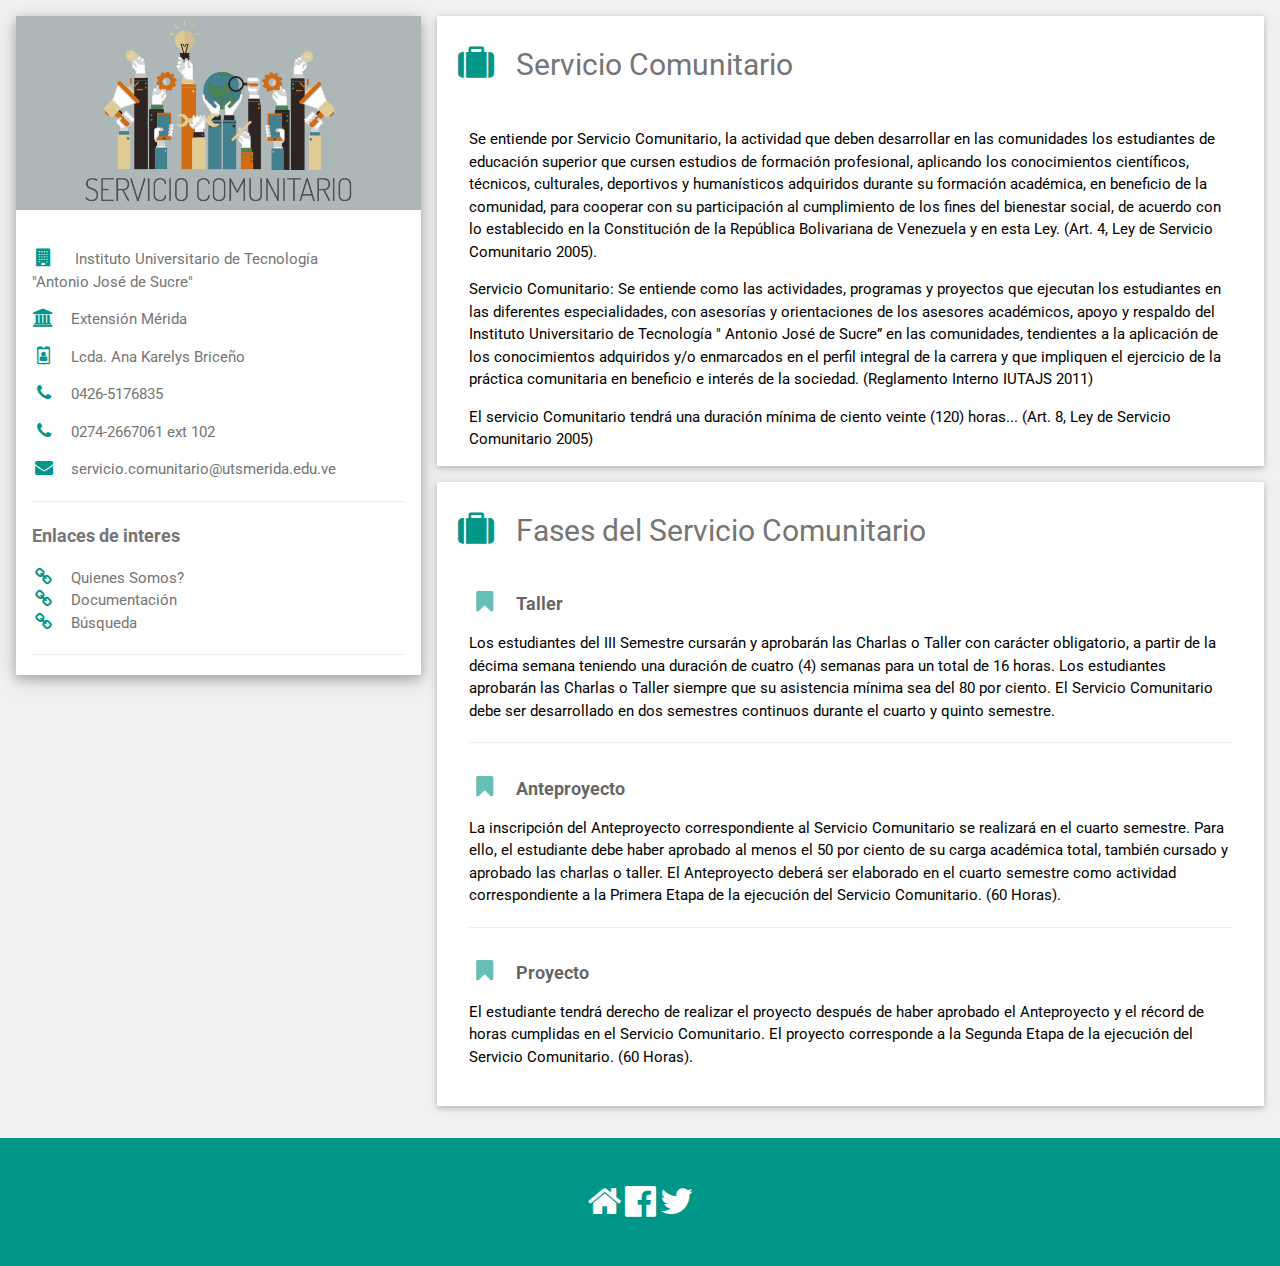
==== index.html @ 1b17f761 "Primer commit" ====
<!DOCTYPE html>
<html>
<title>Servicio Comunitario</title>
<meta charset="UTF-8">
<meta name="viewport" content="width=device-width, initial-scale=1">
<link rel="stylesheet" href="https://www.w3schools.com/w3css/4/w3.css">
<link rel='stylesheet' href='https://fonts.googleapis.com/css?family=Roboto'>
<link rel="shortcut icon" href="img/favicon.ico" type="image/x-icon" />
<link rel="stylesheet" href="https://cdnjs.cloudflare.com/ajax/libs/font-awesome/4.7.0/css/font-awesome.min.css">

<style>
html,body,h1,h2,h3,h4,h5,h6 {font-family: "Roboto", sans-serif}
.enlaces a{
    text-decoration: none;
}

</style>
<body class="w3-light-grey">

<!-- Page Container -->
<div class="w3-content w3-margin-top" style="max-width:1400px;">

  <!-- The Grid -->
  <div class="w3-row-padding">
  
    <!-- Left Column -->
    <div class="w3-third">
    
      <div class="w3-white w3-text-grey w3-card-4">
        <div class="w3-display-container">
          <img src="img/avatar.png" style="width:100%" alt="Avatar">
          <div class="w3-display-bottomleft w3-container w3-text-black">
            <h2></h2>
          </div>
        </div>
        <div class="w3-container">
            <br>
          <p>
              <i class="fa fa-building fa-fw w3-margin-right w3-large w3-text-teal"></i>
          Instituto Universitario de Tecnología <br>
          "Antonio José de Sucre"</p>
          <p><i class="fa fa-university fa-fw w3-margin-right w3-large w3-text-teal"></i>Extensión Mérida</p>
          <p><i class="fa fa-id-badge fa-fw w3-margin-right w3-large w3-text-teal"></i>Lcda. Ana Karelys Briceño</p>
          <p><i class="fa fa-phone fa-fw w3-margin-right w3-large w3-text-teal"></i>0426-5176835</p>
          <p><i class="fa fa-phone fa-fw w3-margin-right w3-large w3-text-teal"></i>0274-2667061 ext 102</p>
          <p><i class="fa fa-envelope fa-fw w3-margin-right w3-large w3-text-teal"></i>servicio.comunitario@utsmerida.edu.ve</p>
          <hr>

          <p class="w3-large"><b>Enlaces de interes</b></p>
          <div class="enlaces">
            <a href="about.html" class="list-group-item"><i class="fa fa-link fa-fw w3-margin-right w3-large w3-text-teal"></i>Quienes Somos?</a><br>
            <a href="info.html" class="list-group-item"><i class="fa fa-link fa-fw w3-margin-right w3-large w3-text-teal"></i>Documentación</a><br>
            <a href="under.html" class="list-group-item"><i class="fa fa-link fa-fw w3-margin-right w3-large w3-text-teal"></i>Búsqueda</a><br>
          </div>
        
        <hr>
        
        </div>
      </div><br>

    <!-- End Left Column -->
    </div>

    <!-- Right Column -->
    <div class="w3-twothird">
    
      <div class="w3-container w3-card-2 w3-white w3-margin-bottom">
        <h2 class="w3-text-grey w3-padding-16"><i class="fa fa-suitcase fa-fw w3-margin-right w3-xxlarge w3-text-teal"></i>Servicio Comunitario</h2>
        <div class="w3-container">

        <p> Se entiende por Servicio Comunitario, la actividad que deben desarrollar en las comunidades los estudiantes de educación superior
             que cursen estudios de formación profesional, aplicando los conocimientos científicos, técnicos, culturales, deportivos y 
             humanísticos adquiridos durante su formación académica, en beneficio de la comunidad, para cooperar con su participación al 
             cumplimiento de los fines del bienestar social, de acuerdo con lo establecido en la Constitución de la República Bolivariana
              de Venezuela y en esta Ley. (Art.  4, Ley de Servicio Comunitario 2005).</p>

        <p>Servicio Comunitario: Se entiende como las actividades, programas y proyectos que ejecutan los estudiantes en las diferentes especialidades, 
        con asesorías y orientaciones de los asesores académicos, apoyo y respaldo del Instituto Universitario de Tecnología 
        " Antonio José de Sucre” en las comunidades, tendientes a la aplicación de los conocimientos adquiridos y/o enmarcados en el perfil 
        integral de la carrera y que impliquen el ejercicio de la práctica comunitaria en beneficio e interés de la sociedad. (Reglamento Interno IUTAJS 2011)</p>

   <p>El servicio Comunitario tendrá una duración mínima de ciento veinte (120) horas... (Art. 8, Ley de Servicio Comunitario 2005)</p>
        </div>
      </div>
        <div class="w3-container w3-card-2 w3-white w3-margin-bottom">
        <h2 class="w3-text-grey w3-padding-16"><i class="fa fa-suitcase fa-fw w3-margin-right w3-xxlarge w3-text-teal"></i>Fases del Servicio Comunitario</h2>
        <div class="w3-container">

          <h5 class="w3-opacity"><i class="fa fa-bookmark fa-fw w3-margin-right w3-xlarge w3-text-teal"></i><b>Taller</b></h5>
          <p>  Los estudiantes del III Semestre cursarán y aprobarán las Charlas o Taller con carácter obligatorio, 
              a partir de la décima semana teniendo una duración de cuatro (4) semanas para un total de 16 horas. 
              Los estudiantes aprobarán las Charlas o Taller siempre que su asistencia mínima sea del 80 por ciento.
              El Servicio Comunitario debe ser desarrollado en dos semestres continuos durante el cuarto y quinto semestre.</p>
          <hr>
        </div>
        <div class="w3-container">
          <h5 class="w3-opacity"><i class="fa fa-bookmark fa-fw w3-margin-right w3-xlarge w3-text-teal"></i><b>Anteproyecto</b></h5>
          <p>La inscripción del Anteproyecto correspondiente al Servicio Comunitario se realizará en el cuarto semestre. 
              Para ello, el estudiante debe haber aprobado al menos el 50 por ciento de su carga académica total, 
              también cursado y aprobado las charlas o taller. El Anteproyecto deberá ser elaborado en el cuarto semestre 
              como actividad correspondiente a la Primera Etapa de la ejecución del Servicio Comunitario. (60 Horas).</p>
          <hr>
        </div>
        <div class="w3-container">
          <h5 class="w3-opacity"><i class="fa fa-bookmark fa-fw w3-margin-right w3-xlarge w3-text-teal"></i><b>Proyecto</b></h5>
          <p>El estudiante tendrá derecho de realizar el proyecto después de haber 
              aprobado el Anteproyecto y el récord de horas cumplidas en el Servicio Comunitario. 
              El proyecto corresponde a la Segunda Etapa de la ejecución del Servicio Comunitario. (60 Horas).</p><br>
        </div>
      </div>


    <!-- End Right Column -->
    </div>
    
  <!-- End Grid -->
  </div>
  
  <!-- End Page Container -->
</div>

<footer class="w3-container w3-teal w3-center w3-margin-top">
  <br><br>
  <a href="index.html"><i class="fa fa-home w3-hover-opacity w3-xxlarge"></i></a>
  <a href="https://www.facebook.com/utsmerida"><i class="fa fa-facebook-official w3-hover-opacity w3-xxlarge"></i></a> 
  <a href="https://twitter.com/utsmerida"><i class="fa fa-twitter w3-hover-opacity w3-xxlarge"></i></a>
  <br><br><br>
</footer>

</body>
</html>
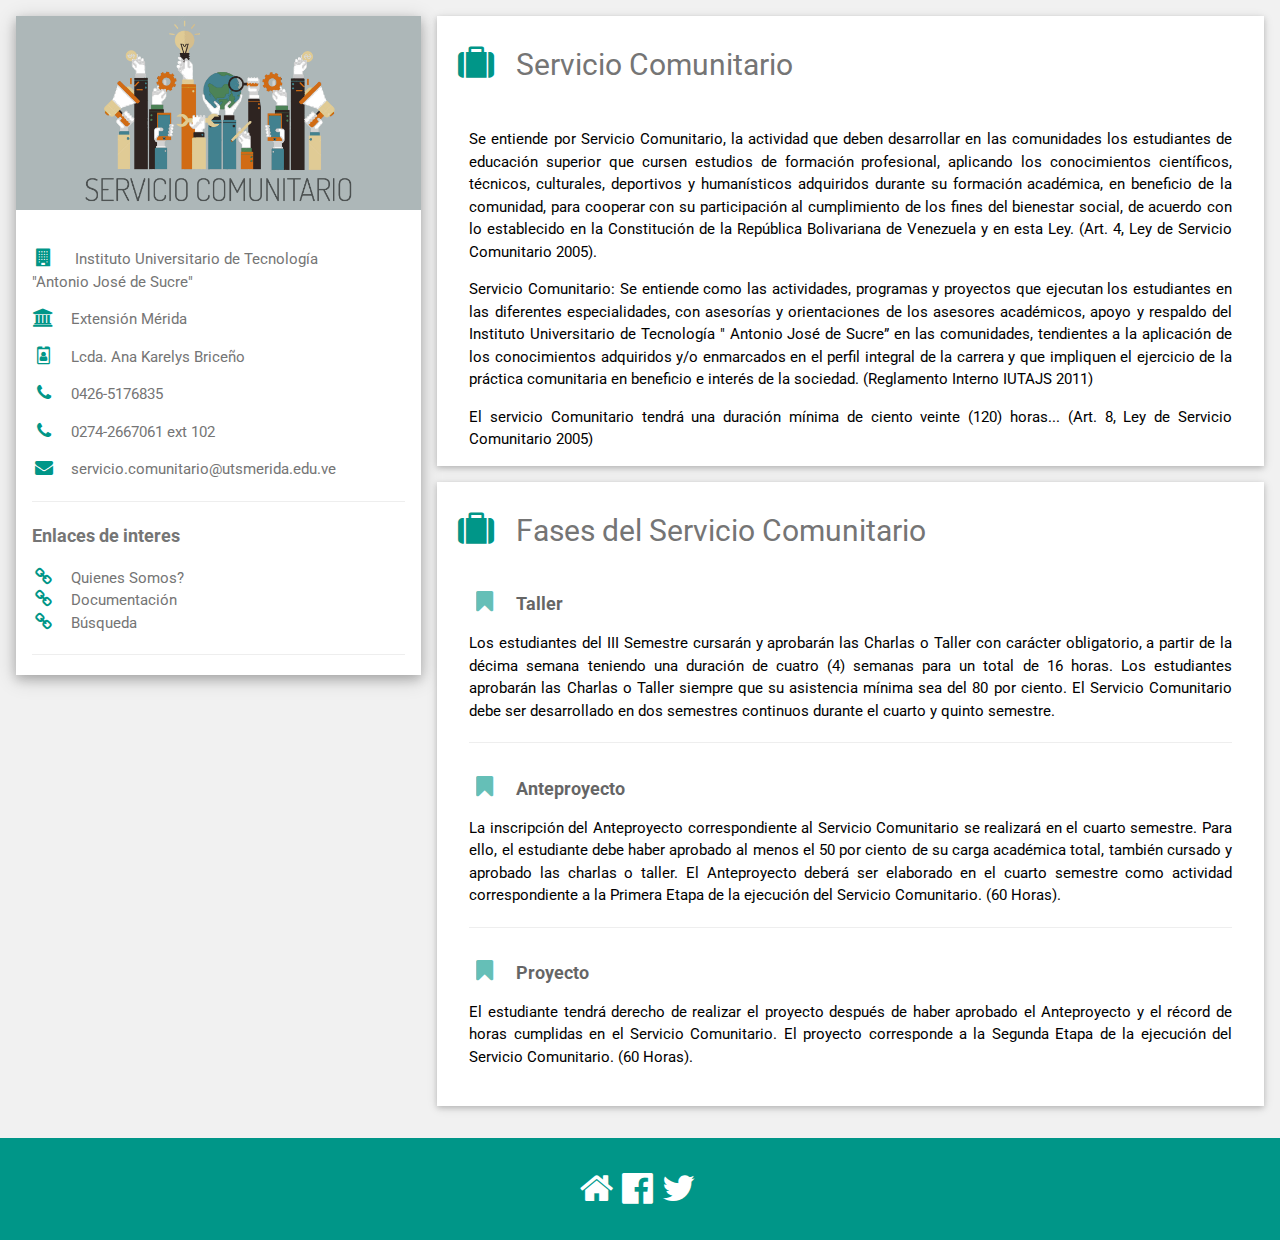
==== commit 701ca347: "Css modificado" ====
--- a/index.html
+++ b/index.html
@@ -1,20 +1,14 @@
 <!DOCTYPE html>
-<html>
+<html lang="es">
 <title>Servicio Comunitario</title>
 <meta charset="UTF-8">
 <meta name="viewport" content="width=device-width, initial-scale=1">
 <link rel="stylesheet" href="https://www.w3schools.com/w3css/4/w3.css">
+<link rel="stylesheet" href="css/style.css">
 <link rel='stylesheet' href='https://fonts.googleapis.com/css?family=Roboto'>
 <link rel="shortcut icon" href="img/favicon.ico" type="image/x-icon" />
 <link rel="stylesheet" href="https://cdnjs.cloudflare.com/ajax/libs/font-awesome/4.7.0/css/font-awesome.min.css">
 
-<style>
-html,body,h1,h2,h3,h4,h5,h6 {font-family: "Roboto", sans-serif}
-.enlaces a{
-    text-decoration: none;
-}
-
-</style>
 <body class="w3-light-grey">
 
 <!-- Page Container -->
@@ -30,7 +24,6 @@
         <div class="w3-display-container">
           <img src="img/avatar.png" style="width:100%" alt="Avatar">
           <div class="w3-display-bottomleft w3-container w3-text-black">
-            <h2></h2>
           </div>
         </div>
         <div class="w3-container">
@@ -66,7 +59,7 @@
     
       <div class="w3-container w3-card-2 w3-white w3-margin-bottom">
         <h2 class="w3-text-grey w3-padding-16"><i class="fa fa-suitcase fa-fw w3-margin-right w3-xxlarge w3-text-teal"></i>Servicio Comunitario</h2>
-        <div class="w3-container">
+        <div class="w3-container w3-justify">
 
         <p> Se entiende por Servicio Comunitario, la actividad que deben desarrollar en las comunidades los estudiantes de educación superior
              que cursen estudios de formación profesional, aplicando los conocimientos científicos, técnicos, culturales, deportivos y 
@@ -84,8 +77,8 @@
       </div>
         <div class="w3-container w3-card-2 w3-white w3-margin-bottom">
         <h2 class="w3-text-grey w3-padding-16"><i class="fa fa-suitcase fa-fw w3-margin-right w3-xxlarge w3-text-teal"></i>Fases del Servicio Comunitario</h2>
-        <div class="w3-container">
-
+        <div class="w3-container w3-justify">
+          
           <h5 class="w3-opacity"><i class="fa fa-bookmark fa-fw w3-margin-right w3-xlarge w3-text-teal"></i><b>Taller</b></h5>
           <p>  Los estudiantes del III Semestre cursarán y aprobarán las Charlas o Taller con carácter obligatorio, 
               a partir de la décima semana teniendo una duración de cuatro (4) semanas para un total de 16 horas. 
@@ -93,7 +86,7 @@
               El Servicio Comunitario debe ser desarrollado en dos semestres continuos durante el cuarto y quinto semestre.</p>
           <hr>
         </div>
-        <div class="w3-container">
+        <div class="w3-container w3-justify">
           <h5 class="w3-opacity"><i class="fa fa-bookmark fa-fw w3-margin-right w3-xlarge w3-text-teal"></i><b>Anteproyecto</b></h5>
           <p>La inscripción del Anteproyecto correspondiente al Servicio Comunitario se realizará en el cuarto semestre. 
               Para ello, el estudiante debe haber aprobado al menos el 50 por ciento de su carga académica total, 
@@ -101,7 +94,7 @@
               como actividad correspondiente a la Primera Etapa de la ejecución del Servicio Comunitario. (60 Horas).</p>
           <hr>
         </div>
-        <div class="w3-container">
+        <div class="w3-container w3-justify">
           <h5 class="w3-opacity"><i class="fa fa-bookmark fa-fw w3-margin-right w3-xlarge w3-text-teal"></i><b>Proyecto</b></h5>
           <p>El estudiante tendrá derecho de realizar el proyecto después de haber 
               aprobado el Anteproyecto y el récord de horas cumplidas en el Servicio Comunitario. 
@@ -119,12 +112,10 @@
   <!-- End Page Container -->
 </div>
 
-<footer class="w3-container w3-teal w3-center w3-margin-top">
-  <br><br>
+<footer class="w3-container w3-teal w3-center w3-margin-top w3-padding-32">
   <a href="index.html"><i class="fa fa-home w3-hover-opacity w3-xxlarge"></i></a>
   <a href="https://www.facebook.com/utsmerida"><i class="fa fa-facebook-official w3-hover-opacity w3-xxlarge"></i></a> 
   <a href="https://twitter.com/utsmerida"><i class="fa fa-twitter w3-hover-opacity w3-xxlarge"></i></a>
-  <br><br><br>
 </footer>
 
 </body>
--- a/css/style.css
+++ b/css/style.css
@@ -0,0 +1,7 @@
+html,body,h1,h2,h3,h4,h5,h6 {font-family: "Roboto", sans-serif}
+.enlaces a{
+    text-decoration: none;
+}
+footer a{
+    padding-right: 5px;
+}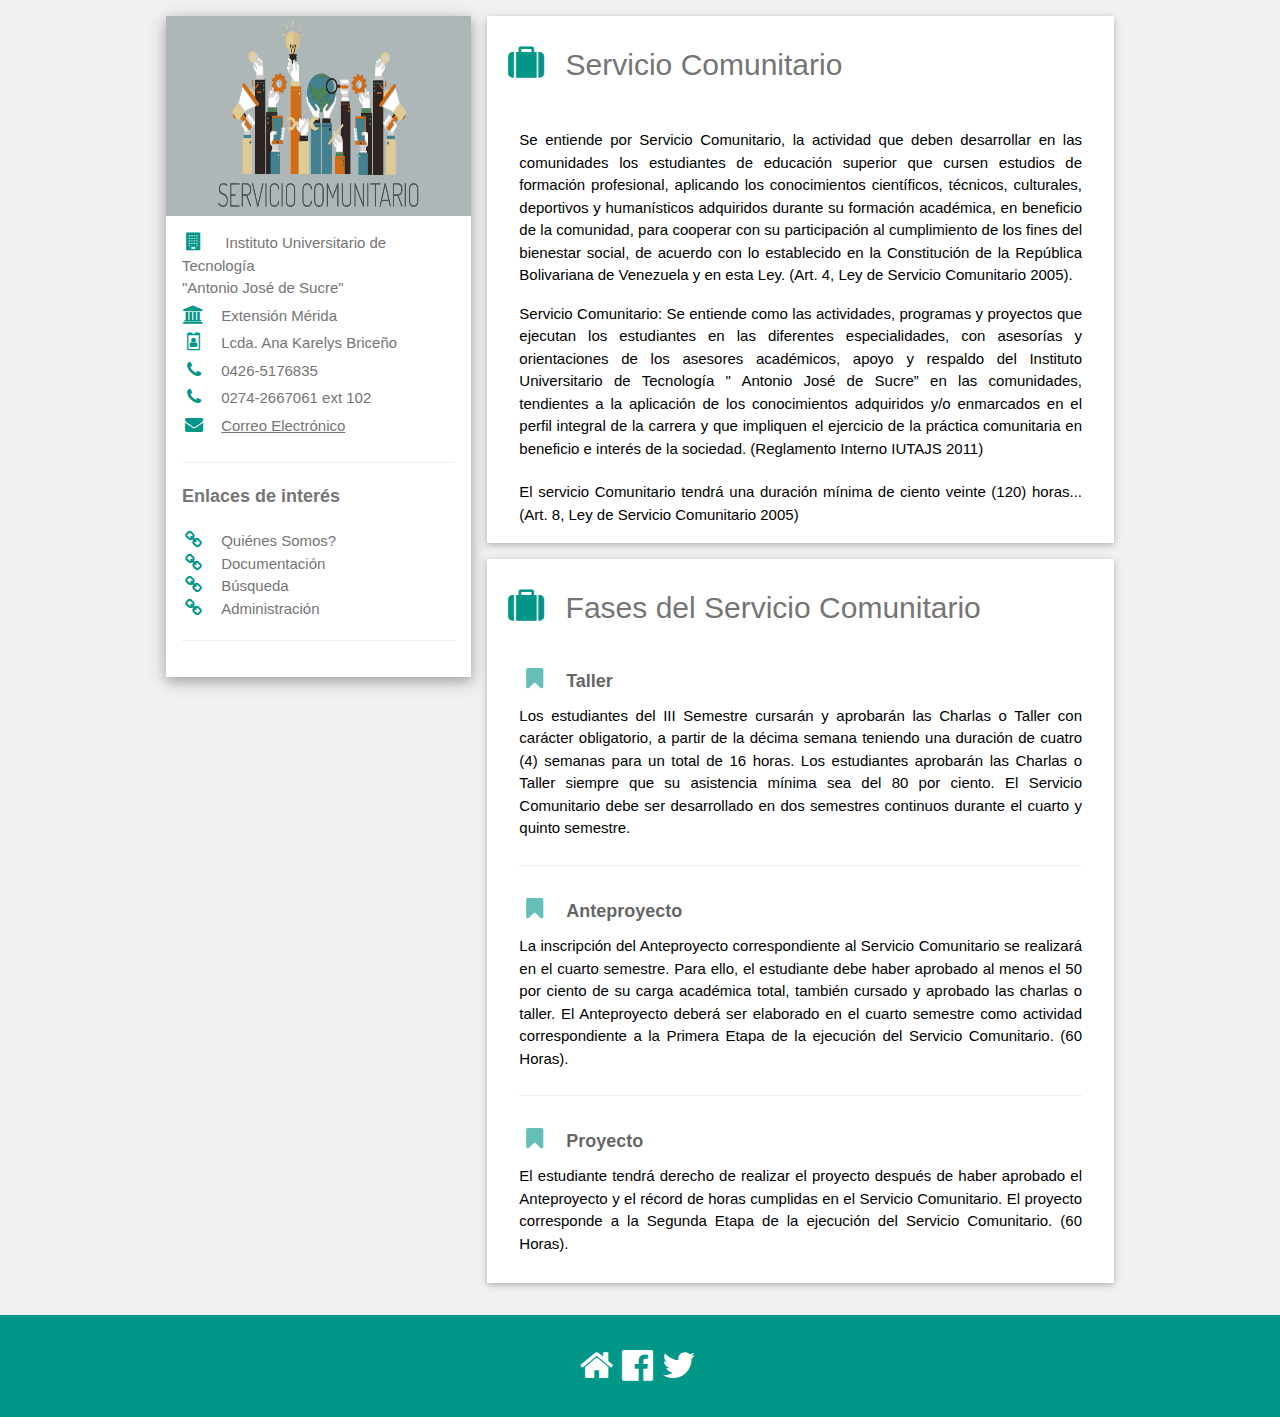
==== commit 1f06c390: "login" ====
--- a/index.html
+++ b/index.html
@@ -1,18 +1,19 @@
 <!DOCTYPE html>
 <html lang="es">
-<title>Servicio Comunitario</title>
-<meta charset="UTF-8">
-<meta name="viewport" content="width=device-width, initial-scale=1">
-<link rel="stylesheet" href="https://www.w3schools.com/w3css/4/w3.css">
-<link rel="stylesheet" href="css/style.css">
-<link rel='stylesheet' href='https://fonts.googleapis.com/css?family=Roboto'>
-<link rel="shortcut icon" href="img/favicon.ico" type="image/x-icon" />
-<link rel="stylesheet" href="https://cdnjs.cloudflare.com/ajax/libs/font-awesome/4.7.0/css/font-awesome.min.css">
-
+<head>
+    <title>Servicio Comunitario</title>
+    <meta charset="UTF-8">
+    <meta name="viewport" content="width=device-width, initial-scale=1">
+    <link rel="stylesheet" href="css/style.css">
+    <link rel="stylesheet" href="https://www.w3schools.com/w3css/4/w3.css">
+    <link rel='stylesheet' href='https://fonts.googleapis.com/css?family=Roboto'>
+    <link rel="shortcut icon" href="img/favicon.ico" type="image/x-icon" />
+    <link rel="stylesheet" href="https://cdnjs.cloudflare.com/ajax/libs/font-awesome/4.7.0/css/font-awesome.min.css">  
+  </head>
 <body class="w3-light-grey">
 
 <!-- Page Container -->
-<div class="w3-content w3-margin-top" style="max-width:1400px;">
+<div class="w3-content w3-margin-top contenedor">
 
   <!-- The Grid -->
   <div class="w3-row-padding">
@@ -22,34 +23,32 @@
     
       <div class="w3-white w3-text-grey w3-card-4">
         <div class="w3-display-container">
-          <img src="img/avatar.png" style="width:100%" alt="Avatar">
-          <div class="w3-display-bottomleft w3-container w3-text-black">
-          </div>
+          <a href="index.html"><img src="img/avatar.png" id="avatar" alt="Avatar"></a>
         </div>
-        <div class="w3-container">
-            <br>
-          <p>
-              <i class="fa fa-building fa-fw w3-margin-right w3-large w3-text-teal"></i>
+        <div class="w3-container w3-padding-16">
+            
+          <p><i class="fa fa-building fa-fw w3-margin-right w3-large w3-text-teal"></i>
           Instituto Universitario de Tecnología <br>
           "Antonio José de Sucre"</p>
           <p><i class="fa fa-university fa-fw w3-margin-right w3-large w3-text-teal"></i>Extensión Mérida</p>
           <p><i class="fa fa-id-badge fa-fw w3-margin-right w3-large w3-text-teal"></i>Lcda. Ana Karelys Briceño</p>
           <p><i class="fa fa-phone fa-fw w3-margin-right w3-large w3-text-teal"></i>0426-5176835</p>
           <p><i class="fa fa-phone fa-fw w3-margin-right w3-large w3-text-teal"></i>0274-2667061 ext 102</p>
-          <p><i class="fa fa-envelope fa-fw w3-margin-right w3-large w3-text-teal"></i>servicio.comunitario@utsmerida.edu.ve</p>
+          <p><i class="fa fa-envelope fa-fw w3-margin-right w3-large w3-text-teal"></i><a href="mailto:servicio.comunitario@utsmerida.edu.ve">Correo Electrónico</a></p>
           <hr>
 
-          <p class="w3-large"><b>Enlaces de interes</b></p>
+         <p class="w3-large"><b>Enlaces de interés</b></p>
           <div class="enlaces">
-            <a href="about.html" class="list-group-item"><i class="fa fa-link fa-fw w3-margin-right w3-large w3-text-teal"></i>Quienes Somos?</a><br>
+            <a href="about.html" class="list-group-item"><i class="fa fa-link fa-fw w3-margin-right w3-large w3-text-teal"></i>Quiénes Somos?</a><br>
             <a href="info.html" class="list-group-item"><i class="fa fa-link fa-fw w3-margin-right w3-large w3-text-teal"></i>Documentación</a><br>
             <a href="under.html" class="list-group-item"><i class="fa fa-link fa-fw w3-margin-right w3-large w3-text-teal"></i>Búsqueda</a><br>
+            <a href="login.html" class="list-group-item"><i class="fa fa-link fa-fw w3-margin-right w3-large w3-text-teal"></i>Administración</a><br>
           </div>
         
         <hr>
         
         </div>
-      </div><br>
+      </div>
 
     <!-- End Left Column -->
     </div>
@@ -61,7 +60,7 @@
         <h2 class="w3-text-grey w3-padding-16"><i class="fa fa-suitcase fa-fw w3-margin-right w3-xxlarge w3-text-teal"></i>Servicio Comunitario</h2>
         <div class="w3-container w3-justify">
 
-        <p> Se entiende por Servicio Comunitario, la actividad que deben desarrollar en las comunidades los estudiantes de educación superior
+        <p class="w3-padding-16"> Se entiende por Servicio Comunitario, la actividad que deben desarrollar en las comunidades los estudiantes de educación superior
              que cursen estudios de formación profesional, aplicando los conocimientos científicos, técnicos, culturales, deportivos y 
              humanísticos adquiridos durante su formación académica, en beneficio de la comunidad, para cooperar con su participación al 
              cumplimiento de los fines del bienestar social, de acuerdo con lo establecido en la Constitución de la República Bolivariana
@@ -72,7 +71,7 @@
         " Antonio José de Sucre” en las comunidades, tendientes a la aplicación de los conocimientos adquiridos y/o enmarcados en el perfil 
         integral de la carrera y que impliquen el ejercicio de la práctica comunitaria en beneficio e interés de la sociedad. (Reglamento Interno IUTAJS 2011)</p>
 
-   <p>El servicio Comunitario tendrá una duración mínima de ciento veinte (120) horas... (Art. 8, Ley de Servicio Comunitario 2005)</p>
+   <p class="w3-padding-16">El servicio Comunitario tendrá una duración mínima de ciento veinte (120) horas... (Art. 8, Ley de Servicio Comunitario 2005)</p>
         </div>
       </div>
         <div class="w3-container w3-card-2 w3-white w3-margin-bottom">
--- a/css/style.css
+++ b/css/style.css
@@ -1,7 +1,101 @@
-html,body,h1,h2,h3,h4,h5,h6 {font-family: "Roboto", sans-serif}
+html, body, div, span, applet, object, iframe,
+h1, h2, h3, h4, h5, h6, p, blockquote, pre,
+a, abbr, acronym, address, big, cite, code,
+del, dfn, em, img, ins, kbd, q, s, samp,
+small, strike, strong, sub, sup, tt, var,
+b, u, i, center,
+dl, dt, dd, ol, ul, li,
+fieldset, form, label, legend,
+table, caption, tbody, tfoot, thead, tr, th, td,
+article, aside, canvas, details, embed, 
+figure, figcaption, footer, header, hgroup, 
+menu, nav, output, ruby, section, summary,
+time, mark, audio, video {
+	margin: 0;
+	padding: 0;
+	border: 0;
+	font-size: 100%;
+	font: inherit;
+	vertical-align: baseline;
+}
+article, aside, details, figcaption, figure, 
+footer, header, hgroup, menu, nav, section {
+	display: block;
+}
+body {
+	line-height: 1;
+}
+ol, ul {
+	list-style: none;
+}
+blockquote, q {
+	quotes: none;
+}
+blockquote:before, blockquote:after,
+q:before, q:after {
+	content: '';
+	content: none;
+}
+table {
+	border-collapse: collapse;
+	border-spacing: 0;
+}
+
+
+/*  Modificación   */
+
+html,body,h1,h2,h3,h4,h5,h6 {
+	font-family: "Roboto", sans-serif;
+}
+.enlaces{
+	padding-top: 15px;
+}
 .enlaces a{
     text-decoration: none;
 }
+footer{
+	padding-bottom: 0px;
+}
 footer a{
     padding-right: 5px;
-}+}
+
+.contenedor{
+	max-width:1400px;
+}
+#avatar{
+	width:100%;
+	height: auto;
+	min-height: 200px;
+}
+#under{
+	 width: 60%;
+	 height: auto;
+	 display: block;
+	 padding-top: 15px;
+	 padding-bottom: 60px;
+	 margin-left: auto;
+	 margin-right: auto;
+}
+
+p{
+	padding-bottom: 5px;
+}
+
+.wrapper-login{
+	display: flex; 
+	flex-flow:column; 
+	align-items:center; 
+	justify-content:center; 
+	width: 100%; 
+	min-height: 100%;
+}
+.container-login{
+	max-width: 350px;
+}
+.container-login header{
+	height:35px;
+}
+.col-login{
+	width: 100%; padding: 0;
+}
